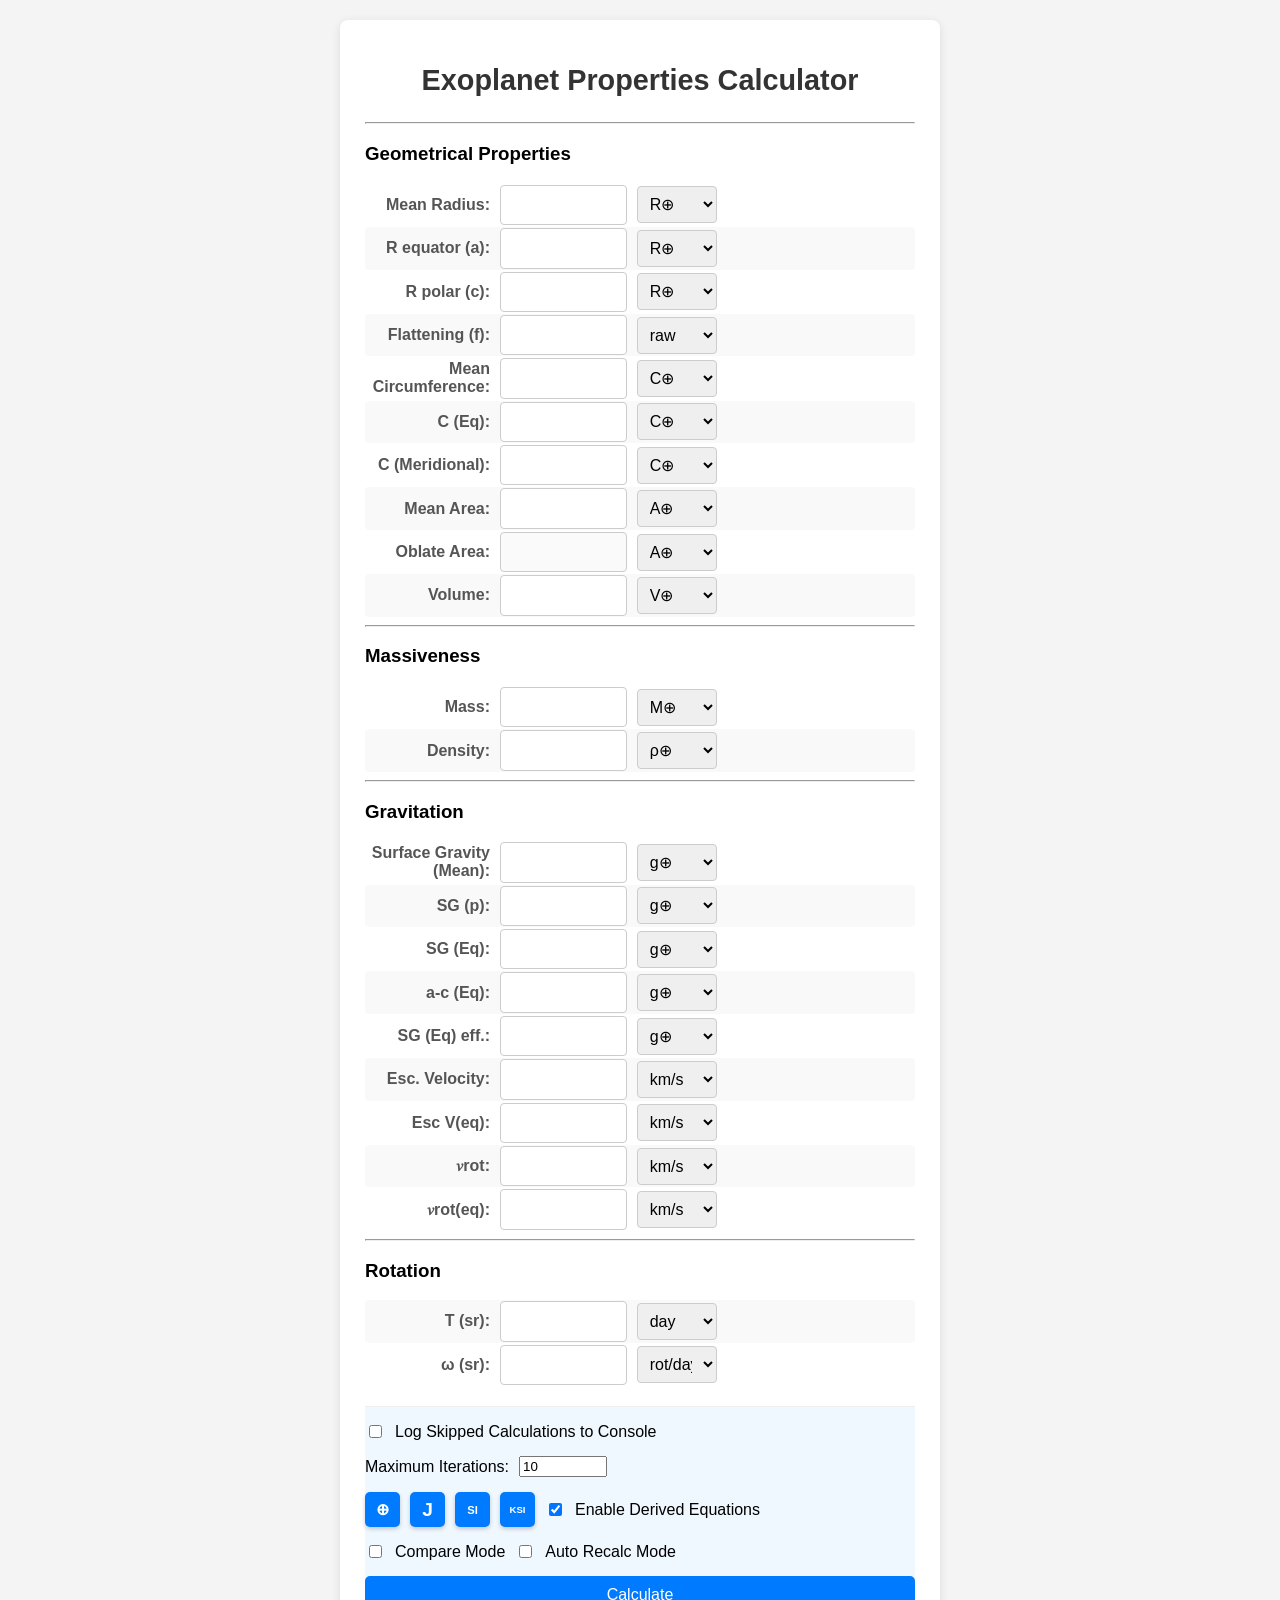
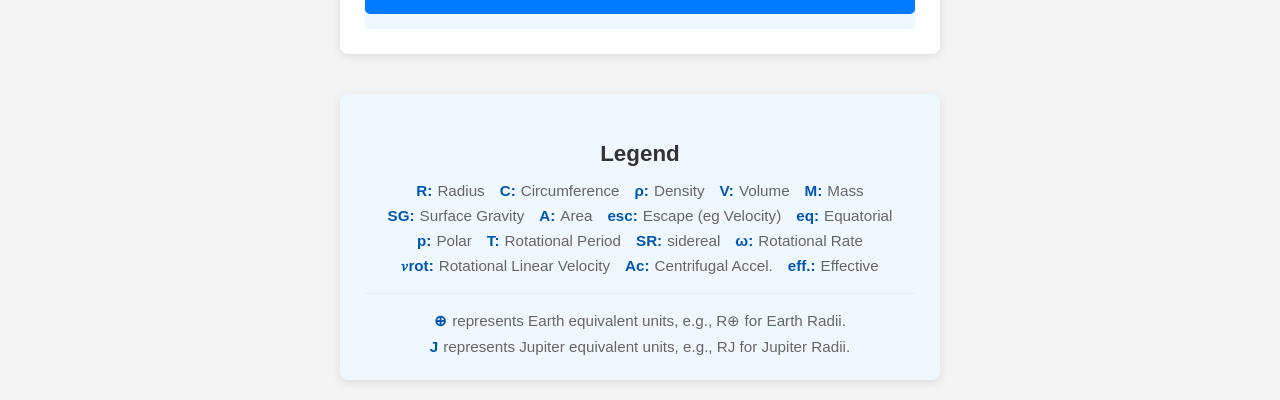
==== index.html @ 7027e69e "initial public staging version" ====
<!DOCTYPE html>
<html lang="en">
<head>
    <meta charset="UTF-8">
    <meta name="viewport" content="width=device-width, initial-scale=1.0">
    <title>Exoplanet Calculator</title>
    <link rel="stylesheet" href="style.css">
</head>
<body>
  <div class="content">
    <div class="container">
        <h1>Exoplanet Properties Calculator</h1>

        <div id="calculatorForm" class="calculator-form">
        </div>

        <div class="controls">
            <div class="control-group">
                <input type="checkbox" id="logSkipsCheckbox">
                <label for="logSkipsCheckbox">Log Skipped Calculations to Console</label>
            </div>
            <div class="control-group">
                <label for="maxIterationsInput">Maximum Iterations:</label>
                <input type="number" id="maxIterationsInput" value="10" min="1">
            </div>
            <div class="control-group unit-buttons-group">
                <button type="button" id="earthUnitsBtn" class="unit-switch-btn" title="Switch all outputs to Earth units">
                    <span class="earth-symbol-btn">⊕</span>
                </button>
                <button type="button" id="jupiterUnitsBtn" class="unit-switch-btn" title="Switch all outputs to Jupiter units">
                    <span class="jupiter-symbol-btn">J</span>
                </button>
                <button type="button" id="siUnitsBtn" class="unit-switch-btn" title="Switch all outputs to SI units">
                    <span class="si-symbol-btn">SI</span>
                </button>
                <button type="button" id="bigSiUnitsBtn" class="unit-switch-btn" title="Switch all outputs to Big SI units">
                    <span class="big-si-symbol-btn">KSI</span>
                </button>
                <input type="checkbox" id="enableDerivedEquationsCheckbox" checked>
                <label for="enableDerivedEquationsCheckbox">Enable Derived Equations</label>
            </div>
            <div class="control-group">
                <input type="checkbox" id="compareModeCheckbox">
                <label for="compareModeCheckbox">Compare Mode</label>
                <input type="checkbox" id="autoRecalcModeCheckbox">
                <label for="autoRecalcModeCheckbox">Auto Recalc Mode</label>
            </div>
            <button id="calculateButton">Calculate</button>
        </div>
    </div>
  </div>
  <div class="legend-container">
        <h3>Legend</h3>
        <ul class="legend-list">
            <li class="legend-item legend-variables">
                <span class="legend-item-part"><span class="legend-symbol">R:</span> Radius</span>
				<span class="legend-item-part"><span class="legend-symbol">C:</span> Circumference</span>
                <span class="legend-item-part"><span class="legend-symbol">ρ:</span> Density</span>
                <span class="legend-item-part"><span class="legend-symbol">V:</span> Volume</span>
				<span class="legend-item-part"><span class="legend-symbol">M:</span> Mass</span>
                <span class="legend-item-part"><span class="legend-symbol">SG:</span> Surface Gravity</span>
                <span class="legend-item-part"><span class="legend-symbol">A:</span> Area</span>
				<span class="legend-item-part"><span class="legend-symbol">esc:</span> Escape (eg Velocity)</span>
				<span class="legend-item-part"><span class="legend-symbol">eq:</span> Equatorial</span>
				<span class="legend-item-part"><span class="legend-symbol">p:</span> Polar</span>
				<span class="legend-item-part"><span class="legend-symbol">T:</span> Rotational Period</span>
				<span class="legend-item-part"><span class="legend-symbol">SR:</span> sidereal</span>
				<span class="legend-item-part"><span class="legend-symbol">ω:</span> Rotational Rate</span>
				<span class="legend-item-part"><span class="legend-symbol">𝑣rot:</span> Rotational Linear Velocity</span>
				<span class="legend-item-part"><span class="legend-symbol">Ac:</span> Centrifugal Accel.</span>
				<span class="legend-item-part"><span class="legend-symbol">eff.:</span> Effective </span>

            </li>
            <hr>
            <li class="legend-item">
                <span class="legend-symbol">⊕</span> represents Earth equivalent units, e.g., R⊕ for Earth Radii.
            </li>
            <li class="legend-item">
                <span class="legend-symbol">J</span> represents Jupiter equivalent units, e.g., RJ for Jupiter Radii.
            </li>
        </ul>
    </div>

    <!-- Removed type="module" as script.js is no longer a module -->
    <script src="script.js"></script>
</body>
</html>
---- style.css ----
/* style.css */

/* General Body and Container adjustments */
body {
    font-family: Arial, sans-serif;
    background-color: #f4f4f4;
    display: flex;
    flex-direction: column;
    justify-content: flex-start;
    align-items: center;
    min-height: 100vh;
    margin: 20px 0;
    padding: 0 10px;
    box-sizing: border-box;
}

.content {
    display: flex;
    justify-content: center;
    width: 100%;
    max-width: 600px;
    margin-bottom: 20px;
}

.container {
    background-color: #fff;
    padding: 25px;
    border-radius: 8px;
    box-shadow: 0 2px 10px rgba(0, 0, 0, 0.1);
    width: 100%;
    box-sizing: border-box;
}

h1 {
    text-align: center;
    color: #333;
    margin-bottom: 25px;
    font-size: 1.8em;
}

.calculator-form {
    margin-bottom: 20px;
}

.variable-row {
    display: flex;
    justify-content: space-between;
    align-items: center;
    margin-bottom: 1px;
    flex-wrap: wrap;
    padding: 1px 5px;
    border-radius: 4px;
}

.variable-row:nth-child(odd) {
    background-color: #ffffff;
}
.variable-row:nth-child(even) {
    background-color: #f9f9f9;
}

.variable-input {
    display: flex;
    align-items: center;
    gap: 10px;
    flex: 2;
    min-width: 250px;
}

.variable-input label {
    flex-shrink: 0;
    width: 120px;
    text-align: right;
    font-weight: bold;
    color: #555;
}

.variable-input input[type="number"],
.variable-input select {
    flex-grow: 1;
    padding: 8px;
    border: 1px solid #ccc;
    border-radius: 4px;
    min-width: 80px;
    box-sizing: border-box;
    font-size: 1rem;
    line-height: 1.4;
}

.variable-input input[type="number"]:focus,
.variable-input select:focus {
    border-color: #007bff;
    outline: none;
    box-shadow: 0 0 0 0.2rem rgba(0, 123, 255, 0.25);
}

.variable-output {
    flex: 1;
    text-align: right;
    padding-left: 20px;
    font-size: 1.1em;
    color: #0056b3;
    font-weight: bold;
    min-width: 100px;
}

.variable-input.known label,
.variable-input.known input,
.variable-input.known select {
    color: #28a745;
    border-color: #28a745;
}

.variable-input.invalid label,
.variable-input.invalid input,
.variable-input.invalid select {
    color: #dc3545;
    border-color: #dc3545;
}

.variable-input.invalid-relation label,
.variable-input.invalid-relation input,
.variable-input.invalid-relation select {
    color: #ffc107;
    border-color: #ffc107;
}

.controls {
    display: flex;
    flex-direction: column;
    gap: 15px;
    padding: 15px 0;
    border-top: 1px solid #eee;
    background: #f0f8ff;
}

.control-group {
    display: flex;
    align-items: center;
    gap: 10px;
    flex-wrap: wrap;
}

.controls button {
    background-color: #007bff;
    color: white;
    padding: 10px 15px;
    border: none;
    border-radius: 5px;
    cursor: pointer;
    font-size: 1em;
    transition: background-color 0.2s ease;
}

.controls button:hover {
    background-color: #0056b3;
}

/* Checkbox and label alignment: label left, checkbox right */
.controls .checkbox-group {
    display: flex;
    justify-content: space-between;
    align-items: center;
    width: 100%;
}

.controls .checkbox-group label {
    order: 1;
    margin-right: auto;
}

.controls .checkbox-group input[type="checkbox"] {
    order: 2;
    margin-left: auto;
    transform: scale(1.2);
}

.controls input[type="number"] {
    width: 80px;
}

.unit-switch-btn {
    background-color: #6c757d;
    color: white;
    width: 35px;
    height: 35px;
    padding: 0;
    border-radius: 50%;
    display: flex;
    justify-content: center;
    align-items: center;
    font-size: 1.2em;
    font-weight: bold;
    border: 1px solid #5a6268;
    box-shadow: 0 2px 4px rgba(0,0,0,0.2);
    transition: background-color 0.2s ease, transform 0.1s ease;
}

.unit-switch-btn:hover {
    background-color: #545b62;
    transform: translateY(-1px);
}

.unit-switch-btn:active {
    transform: translateY(1px);
    box-shadow: 0 1px 2px rgba(0,0,0,0.2);
}

.earth-symbol-btn {
    font-size: 1em;
}

.jupiter-symbol-btn {
    font-size: 1.2em;
}

.si-symbol-btn {
    font-size: 0.7em;
    font-weight: bold;
}

.big-si-symbol-btn {
    font-size: 0.6em;
    font-weight: bold;
}

.legend-container {
    background-color: #f0f8ff;
    padding: 25px;
    border-radius: 8px;
    box-shadow: 0 2px 10px rgba(0, 0, 0, 0.1);
    width: 100%;
    max-width: 600px;
    box-sizing: border-box;
    margin-top: 20px;
}

.legend-container h3 {
    text-align: center;
    color: #333;
    margin-bottom: 15px;
    font-size: 1.4em;
}

.legend-list {
    list-style: none;
    padding: 0;
    margin: 0;
    display: flex;
    flex-direction: column;
    gap: 8px;
    align-items: center;
}

.legend-item {
    font-size: 0.95em;
    color: #666;
    display: flex;
    align-items: baseline;
    gap: 5px;
    flex-wrap: wrap;
    justify-content: center;
}

.legend-item.legend-variables {
    gap: 8px 15px;
}

.legend-item-part {
    display: inline-flex;
    align-items: baseline;
    gap: 5px;
}

.legend-symbol {
    font-weight: bold;
    color: #0056b3;
    flex-shrink: 0;
}

.legend-list hr {
    width: 100%;
    border: none;
    border-top: 1px solid #eee;
    margin: 10px 0;
    box-sizing: border-box;
}

@media (max-width: 768px) {
    .variable-row {
        flex-direction: column;
        align-items: flex-start;
        width: 100%;
        margin-bottom: 10px;
        gap: 5px;
        flex: 1 1 100%;
    }

    .variable-input {
        flex-direction: column;
        align-items: flex-start;
        gap: 5px;
        min-width: 100%;
        width: 100%;
    }

    .variable-input label {
        width: 100%;
        margin-right: 0;
        text-align: left;
    }

    .variable-input input[type="number"],
    .variable-input select {
        width: 100%;
    }

    .variable-output {
        text-align: left;
        width: 100%;
        padding-left: 0;
        margin-top: 5px;
        flex: 1 1 100%;
        min-height: 0;
    }

    .controls {
        padding: 10px;
        gap: 8px;
    }

    .control-group {
        flex-direction: column;
        align-items: flex-start;
        width: 100%;
        gap: 5px;
    }

    .controls button,
    .controls input[type="number"],
    .controls label,
    .controls input[type="checkbox"] {
        width: 100%;
        text-align: left;
    }

    .unit-switch-btn {
        width: 40px;
        height: 40px;
        margin-left: 0;
        margin-top: 5px;
        align-self: flex-start;
    }

    .legend-list {
        gap: 8px;
    }
}
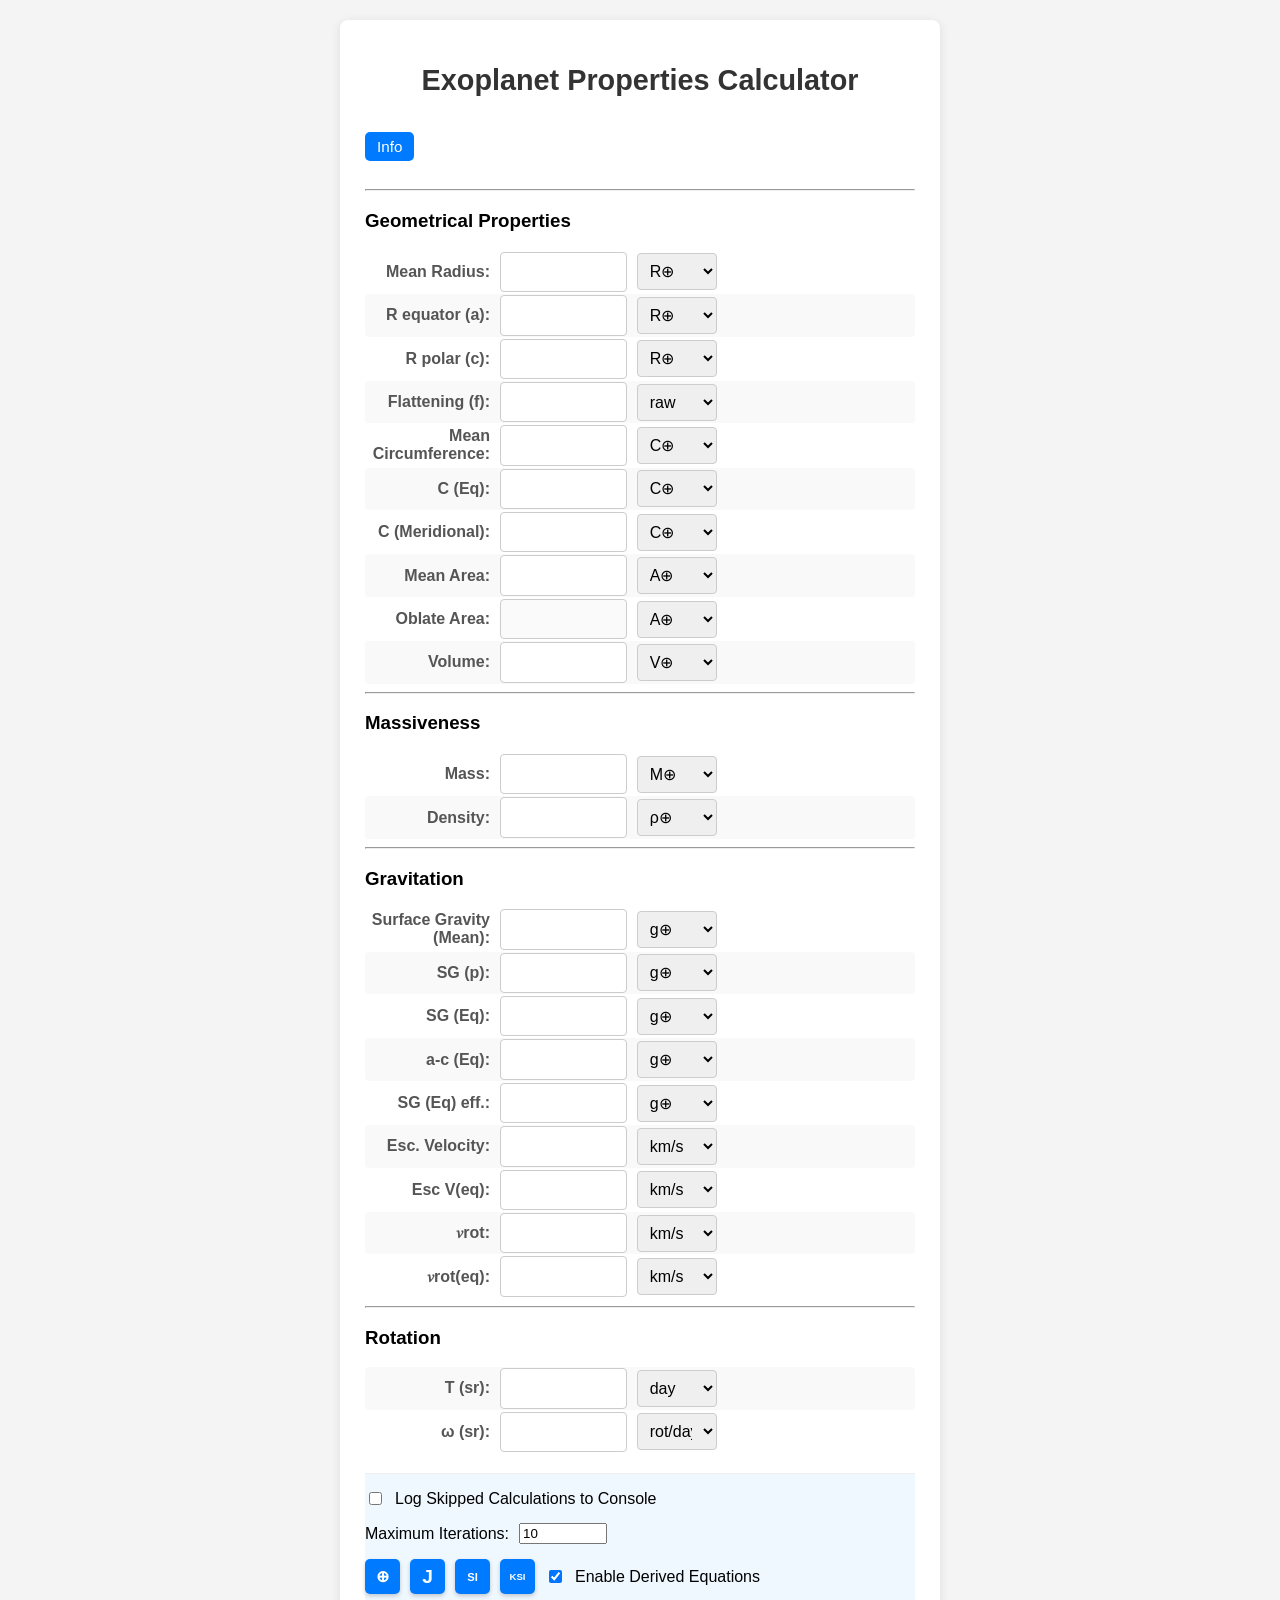
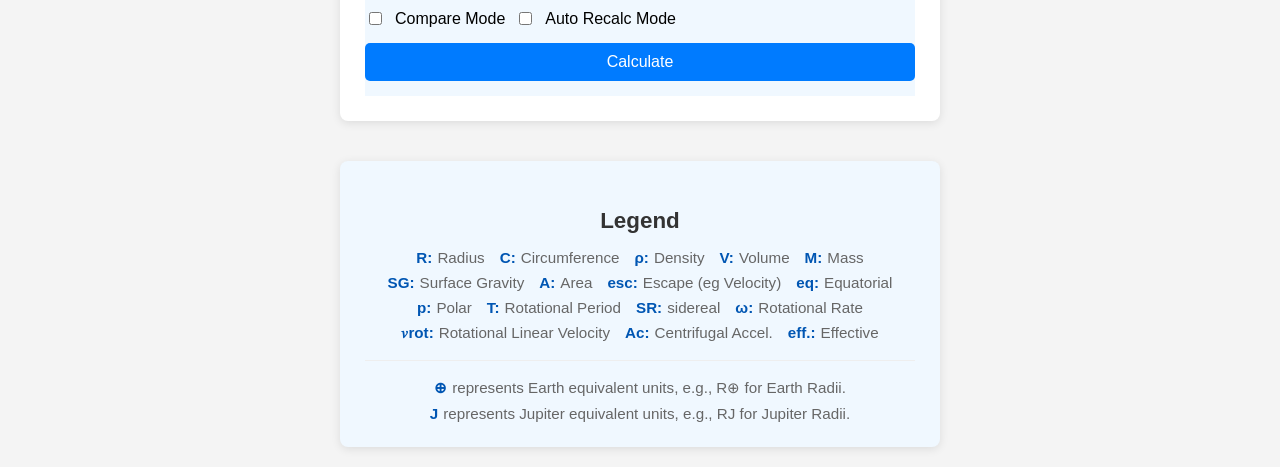
==== commit ed62556b: "Added Link to the Info.html" ====
--- a/index.html
+++ b/index.html
@@ -10,6 +10,7 @@
   <div class="content">
     <div class="container">
         <h1>Exoplanet Properties Calculator</h1>
+        <a href="Info.html" class="info-link">Info</a>
 
         <div id="calculatorForm" class="calculator-form">
         </div>
--- a/style.css
+++ b/style.css
@@ -286,6 +286,21 @@
     box-sizing: border-box;
 }
 
+.info-link {
+    display: inline-block;
+    margin: 10px auto 20px;
+    padding: 6px 12px;
+    background: #007bff;
+    color: white;
+    border-radius: 5px;
+    text-decoration: none;
+    font-size: 0.95em;
+}
+
+.info-link:hover {
+    background: #0056b3;
+}
+
 @media (max-width: 768px) {
     .variable-row {
         flex-direction: column;
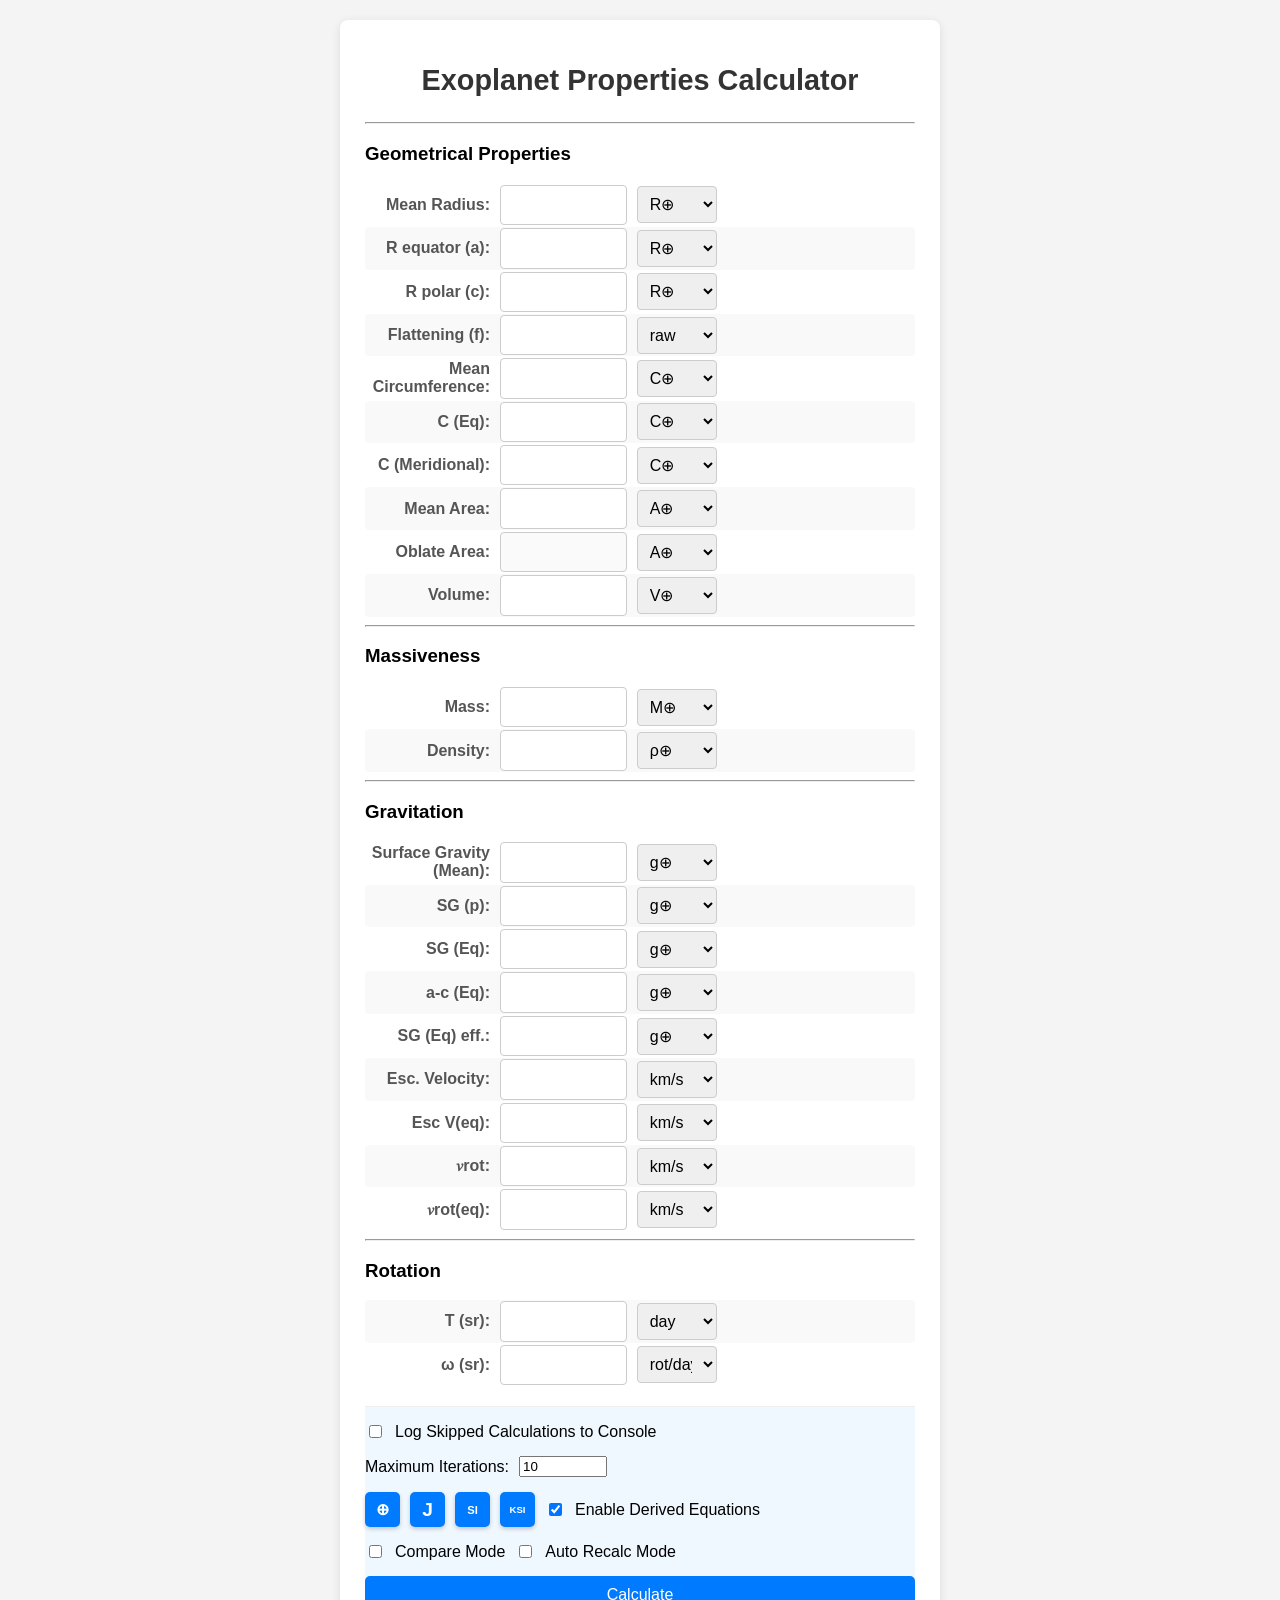
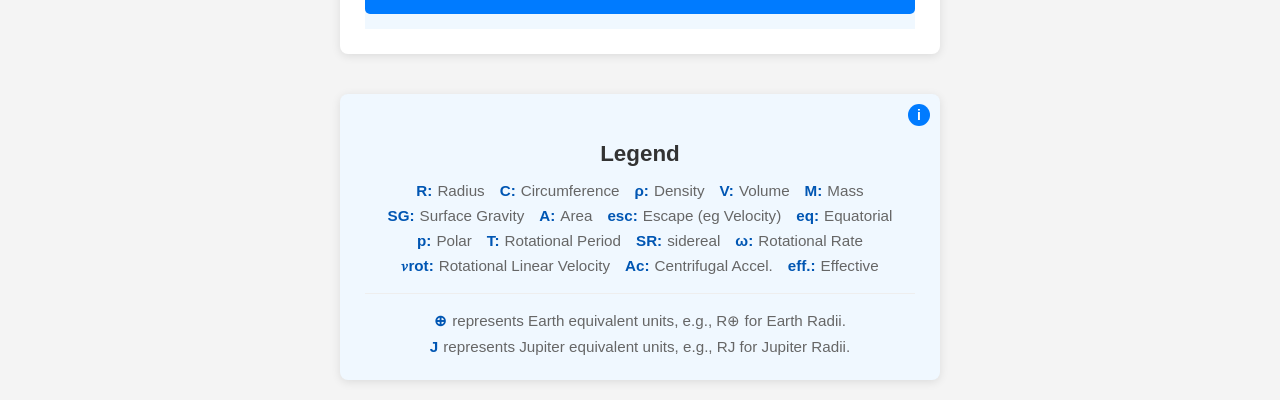
==== commit cd0766cd: "Moved the button that links to info html to legend and made it minimal." ====
--- a/index.html
+++ b/index.html
@@ -10,7 +10,6 @@
   <div class="content">
     <div class="container">
         <h1>Exoplanet Properties Calculator</h1>
-        <a href="Info.html" class="info-link">Info</a>
 
         <div id="calculatorForm" class="calculator-form">
         </div>
@@ -51,6 +50,7 @@
     </div>
   </div>
   <div class="legend-container">
+    <a href="Info.html" class="legend-info-btn">i</a>
         <h3>Legend</h3>
         <ul class="legend-list">
             <li class="legend-item legend-variables">
--- a/style.css
+++ b/style.css
@@ -286,18 +286,29 @@
     box-sizing: border-box;
 }
 
-.info-link {
-    display: inline-block;
-    margin: 10px auto 20px;
-    padding: 6px 12px;
+.legend-container {
+    position: relative;
+}
+
+.legend-info-btn {
+    position: absolute;
+    top: 10px;
+    right: 10px;
+    width: 22px;
+    height: 22px;
+    display: flex;
+    align-items: center;
+    justify-content: center;
     background: #007bff;
     color: white;
-    border-radius: 5px;
+    border-radius: 50%;
     text-decoration: none;
-    font-size: 0.95em;
-}
-
-.info-link:hover {
+    font-weight: bold;
+    font-size: 14px;
+    line-height: 1;
+}
+
+.legend-info-btn:hover {
     background: #0056b3;
 }
 
